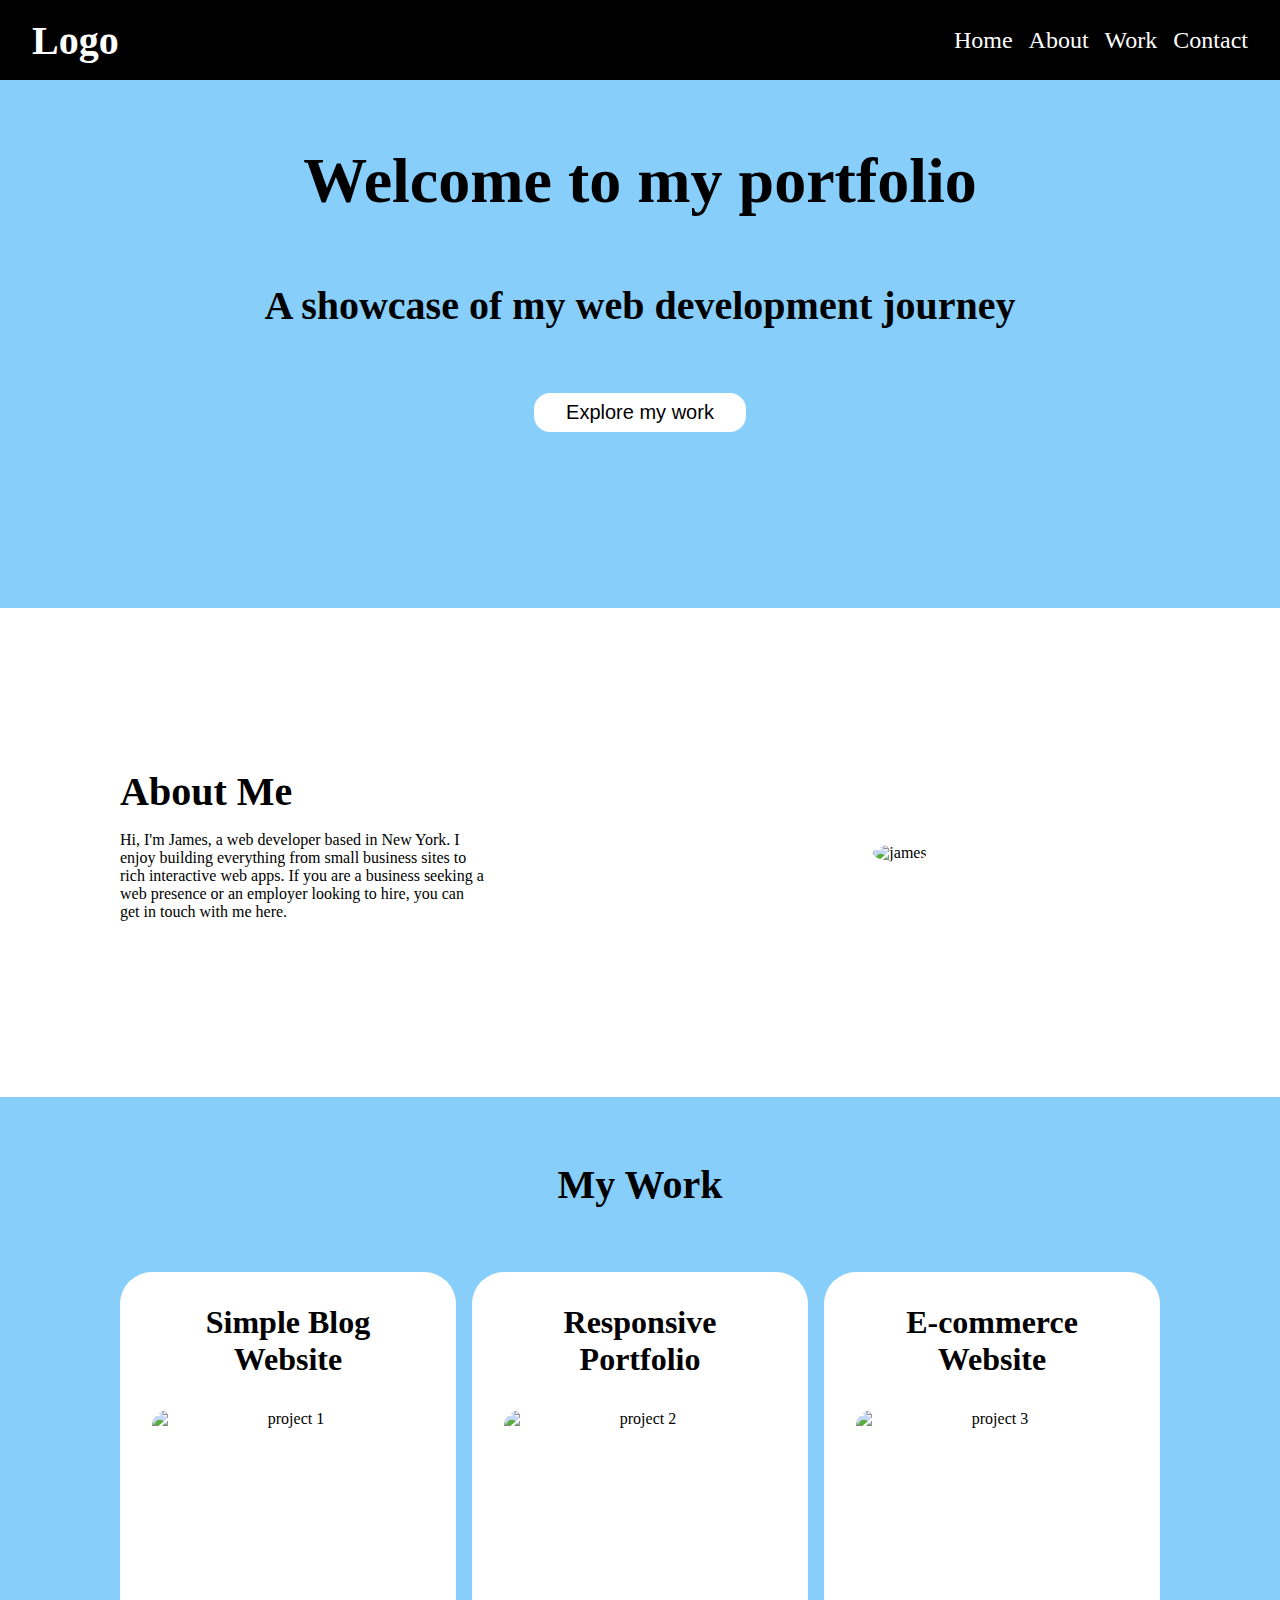
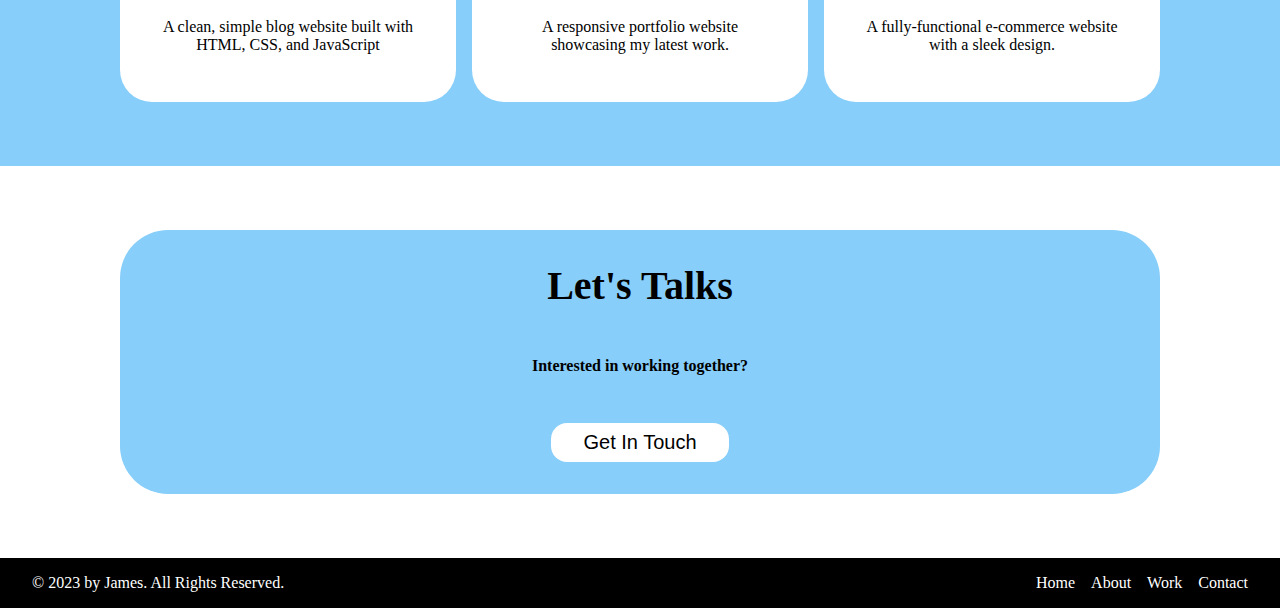
==== index.html @ a2e6451e "Add initial files" ====
<!DOCTYPE html>
<html lang="en">
<head>
    <meta charset="UTF-8">
    <meta name="viewport" content="width=device-width, initial-scale=1.0">
    <link rel="stylesheet" href="./style.css">
    <title>My Portfolio</title>
</head>
<body>
    <header>
        <a class="nav-logo" href="./index.html">Logo</a>
        <div class="nav-link-wrapper">
            <a class="nav-link" href="./index.html">Home</a>
            <a class="nav-link" href="./index.html#about">About</a>
            <a class="nav-link" href="./index.html#work">Work</a>
            <a class="nav-link" href="./contact.html">Contact</a>
        </div>
    </header>
    <main>
        <section id="hero">
            <div class="container" id="hero-wrapper">
                <h1>Welcome to my portfolio</h1>
                <h2>A showcase of my web development journey</h2>
                <a href="./index.html#work"><button type="button">Explore my work</button></a>
            </div>
        </section>
        <section id="about">
            <div class="container">
                <div id="about-grid">           
                    <div id="about-wrapper">
                        <h2>About Me</h2>
                        <p>Hi, I'm James, a web developer based in New York. I enjoy building everything from small business sites to rich interactive web apps. If you are a business seeking a web presence or an employer looking to hire, you can get in touch with me here.</p>
                    </div>
                    <img id="about-image" src="https://t4.ftcdn.net/jpg/03/69/19/81/360_F_369198116_K0sFy2gRTo1lmIf5jVGeQmaIEibjC3NN.jpg" alt="james">
                </div>
            </div>
         </section>
        <section id="work">
            <div class="container">
                <div id="work-wrapper">
                    <h2>My Work</h2>
                    <div id="work-grid">
                        <div id="work-card">
                            <h3>Simple Blog Website</h3>
                            <img id="work-image" src="https://img.freepik.com/premium-vector/colorful-abstract-banner-template-with-dummy-text-web-design-landing-page-social-media-story-print-material_5883-2899.jpg" alt="project 1">
                            <p>A clean, simple blog website built with HTML, CSS, and JavaScript</p>
                        </div>
                        <div id="work-card">
                            <h3>Responsive Portfolio</h3>
                            <img id="work-image" src="https://assets.didamind.cloud/images/web-development.webp" alt="project 2">
                            <p>A responsive portfolio website showcasing my latest work.</p>
                        </div>
                        <div id="work-card">
                            <h3>E-commerce Website</h3>
                            <img id="work-image" src="https://i0.wp.com/themes.svn.wordpress.org/classic-ecommerce/0.6.4/screenshot.png" alt="project 3">
                            <p>A fully-functional e-commerce website with a sleek design.</p>
                        </div>            
                    </div>
                </div>
            </div>      
        </section>
        <section id="contact">
            <div class="container">
                <div id="contact-wrapper">
                    <h2>Let's Talks</h2>
                    <p class="bold">Interested in working together?</p>
                    <a href="./contact.html"><button type="button">Get In Touch</button></a>

                </div>

            </div>
        </section>
    </main>
    <footer>
        <p id="copyright">© 2023 by James. All Rights Reserved.</p>
        <div class="nav-link-wrapper">
            <a class="nav-link" href="./index.html">Home</a>
            <a class="nav-link" href="./index.html#about">About</a>
            <a class="nav-link" href="./index.html#work">Work</a>
            <a class="nav-link" href="./contact.html">Contact</a>
        </div>
    </footer>
</body>
</html>
---- style.css ----
/* Tags */
body {
    margin: 0 0;
}

h1 {
    font-size: 4rem;
    margin: 0;
}

h2 {
    font-size: 2.5rem;
    margin: 0;
}

h3 {
    font-size: 2rem;
    margin: 0;
}

button {
    padding: 0.5rem 2rem;
    background-color: white;
    color: black;
    font-size: 1.25rem;
    font-weight: 500;
    border: 0;
    border-radius: 1rem;
}

button:hover {
    background-color: lightgray;
    font-weight: 500;
    cursor: pointer;
}

/*General*/
section {
    padding: 4rem 2rem;
}

.container {
    max-width: 1040px;
    margin: 0 auto;
}

.bold {
    font-weight: 700;
}

/* Navbar */
header {
    display: flex;
    justify-content: space-between;
    align-items: center;
    height: 5rem;
    padding: 0 2rem 0;
    background-color: black;
    color: white;
}

.nav-logo {
    font-size: 2.5rem;
    font-weight: 700;
    text-decoration: none;
    color: white;
}

.nav-link-wrapper {
    display: flex;
    gap: 1rem
}

.nav-link {
    font-size: 1.5rem;
    font-weight: 500;
    text-decoration: none;
    color: white;
}

.nav-link:hover {
    font-weight: 600;
}

/* Hero */
#hero {
    min-height: 25rem;
    background-color: lightskyblue;
}

#hero-wrapper {
    display: flex;
    flex-direction: column;
    justify-content:space-around;
    align-items: center;
    gap: 4rem;
}

/* About */
#about {
    padding-top: 10rem;
    padding-bottom: 10rem;
}

#about-grid {
    display: grid;
    grid-template-columns: 1fr 1fr;
    align-items: center;
}

#about-wrapper {
    max-width: 70%;
}

#about-image {
    border-radius: 50%;
    max-width: 70%;
    margin: 0 auto;
}

/*My Work */
#work {
    background-color: lightskyblue;
}

#work-wrapper {
    display: flex;
    flex-direction: column;
    gap: 4rem;
    text-align: center;
}

#work-grid {
    display: grid;
    gap: 1rem;
    grid-template-columns: 1fr 1fr 1fr;
}

#work-card {
    padding: 2rem;
    display: flex;
    flex-direction: column;
    gap: 2rem;
    background-color: white;
    border-radius: 2rem;
}

#work-image {
    width: 100%;
    height: 10rem;
    border-radius: 1rem;
    object-fit: cover;
}

/*Contact */
#contact-wrapper {
    background-color: lightskyblue;
    border-radius: 3rem;
    display: flex;
    flex-direction: column;
    align-items: center;
    gap: 2rem;
    padding: 2rem 4rem;
}


/*Footer */
footer {
    display: flex;
    justify-content: space-between;
    align-items: center;
    padding: 0 2rem 0;
    background-color: black;
    color: white;
}

footer .nav-link {
    font-size: 1rem;
}

/* Contact page */
/* Form */
#contact form {
    padding: 2rem;
    border: 2px solid black;
    border-radius: 3rem;
    width: 50%;
    margin: 0 auto;
    text-align: center;
}

.dark-button {
    color: white;
    background-color: black;
}

.dark-button:hover {
    background-color: darkgray;
}
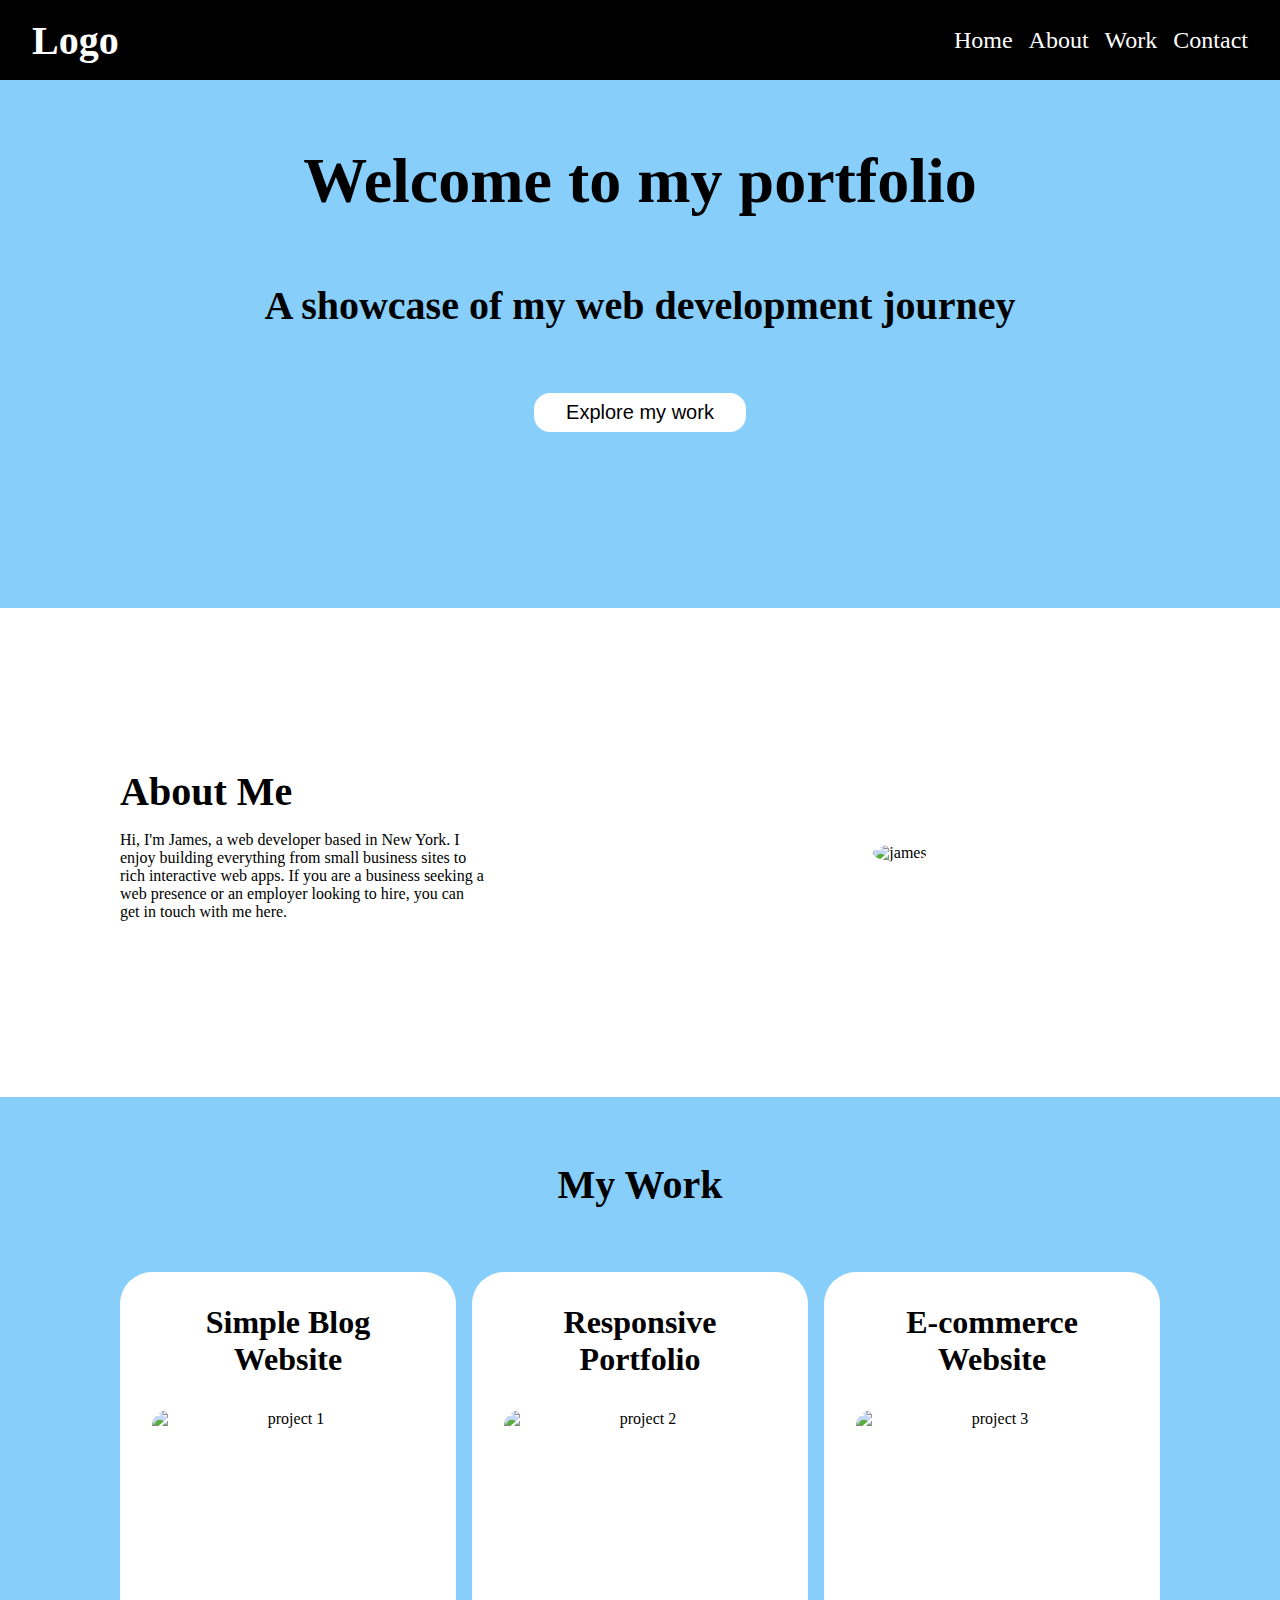
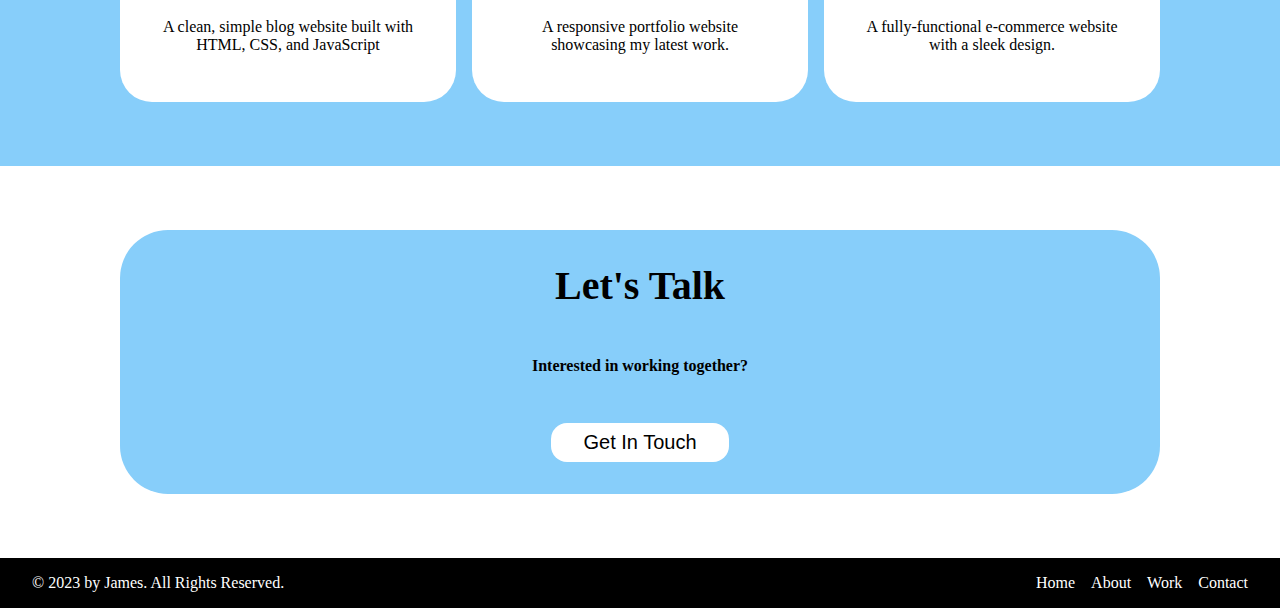
==== commit 856c0d79: "Add JS animations and responsiveness" ====
--- a/index.html
+++ b/index.html
@@ -42,17 +42,17 @@
                     <div id="work-grid">
                         <div id="work-card">
                             <h3>Simple Blog Website</h3>
-                            <img id="work-image" src="https://img.freepik.com/premium-vector/colorful-abstract-banner-template-with-dummy-text-web-design-landing-page-social-media-story-print-material_5883-2899.jpg" alt="project 1">
+                            <img class="work-image" src="https://img.freepik.com/premium-vector/colorful-abstract-banner-template-with-dummy-text-web-design-landing-page-social-media-story-print-material_5883-2899.jpg" alt="project 1">
                             <p>A clean, simple blog website built with HTML, CSS, and JavaScript</p>
                         </div>
                         <div id="work-card">
                             <h3>Responsive Portfolio</h3>
-                            <img id="work-image" src="https://assets.didamind.cloud/images/web-development.webp" alt="project 2">
+                            <img class="work-image" src="https://assets.didamind.cloud/images/web-development.webp" alt="project 2">
                             <p>A responsive portfolio website showcasing my latest work.</p>
                         </div>
                         <div id="work-card">
                             <h3>E-commerce Website</h3>
-                            <img id="work-image" src="https://i0.wp.com/themes.svn.wordpress.org/classic-ecommerce/0.6.4/screenshot.png" alt="project 3">
+                            <img class="work-image" src="https://i0.wp.com/themes.svn.wordpress.org/classic-ecommerce/0.6.4/screenshot.png" alt="project 3">
                             <p>A fully-functional e-commerce website with a sleek design.</p>
                         </div>            
                     </div>
@@ -62,7 +62,7 @@
         <section id="contact">
             <div class="container">
                 <div id="contact-wrapper">
-                    <h2>Let's Talks</h2>
+                    <h2>Let's Talk</h2>
                     <p class="bold">Interested in working together?</p>
                     <a href="./contact.html"><button type="button">Get In Touch</button></a>
 
@@ -81,4 +81,5 @@
         </div>
     </footer>
 </body>
+<script src="./app.js"></script>
 </html>--- a/style.css
+++ b/style.css
@@ -1,3 +1,8 @@
+html {
+    scroll-behavior: smooth;
+}
+
+
 /* Tags */
 body {
     margin: 0 0;
@@ -82,6 +87,15 @@
     font-weight: 600;
 }
 
+@media only screen and (max-width: 992px) {
+    .nav-logo {
+        display: none;
+    }
+    header {
+        justify-content: center;
+    }
+}
+
 /* Hero */
 #hero {
     min-height: 25rem;
@@ -118,6 +132,16 @@
     margin: 0 auto;
 }
 
+@media only screen and (max-width: 992px) {
+    #about-grid {
+        display: flex;
+        flex-direction: column;
+        align-items: center;
+        text-align: center;
+        gap: 2rem;
+    }
+}
+
 /*My Work */
 #work {
     background-color: lightskyblue;
@@ -145,12 +169,19 @@
     border-radius: 2rem;
 }
 
-#work-image {
+.work-image {
     width: 100%;
     height: 10rem;
     border-radius: 1rem;
     object-fit: cover;
 }
+
+@media only screen and (max-width: 992px) {
+    #work-grid {
+        grid-template-columns: 1fr;
+    }
+}
+
 
 /*Contact */
 #contact-wrapper {
